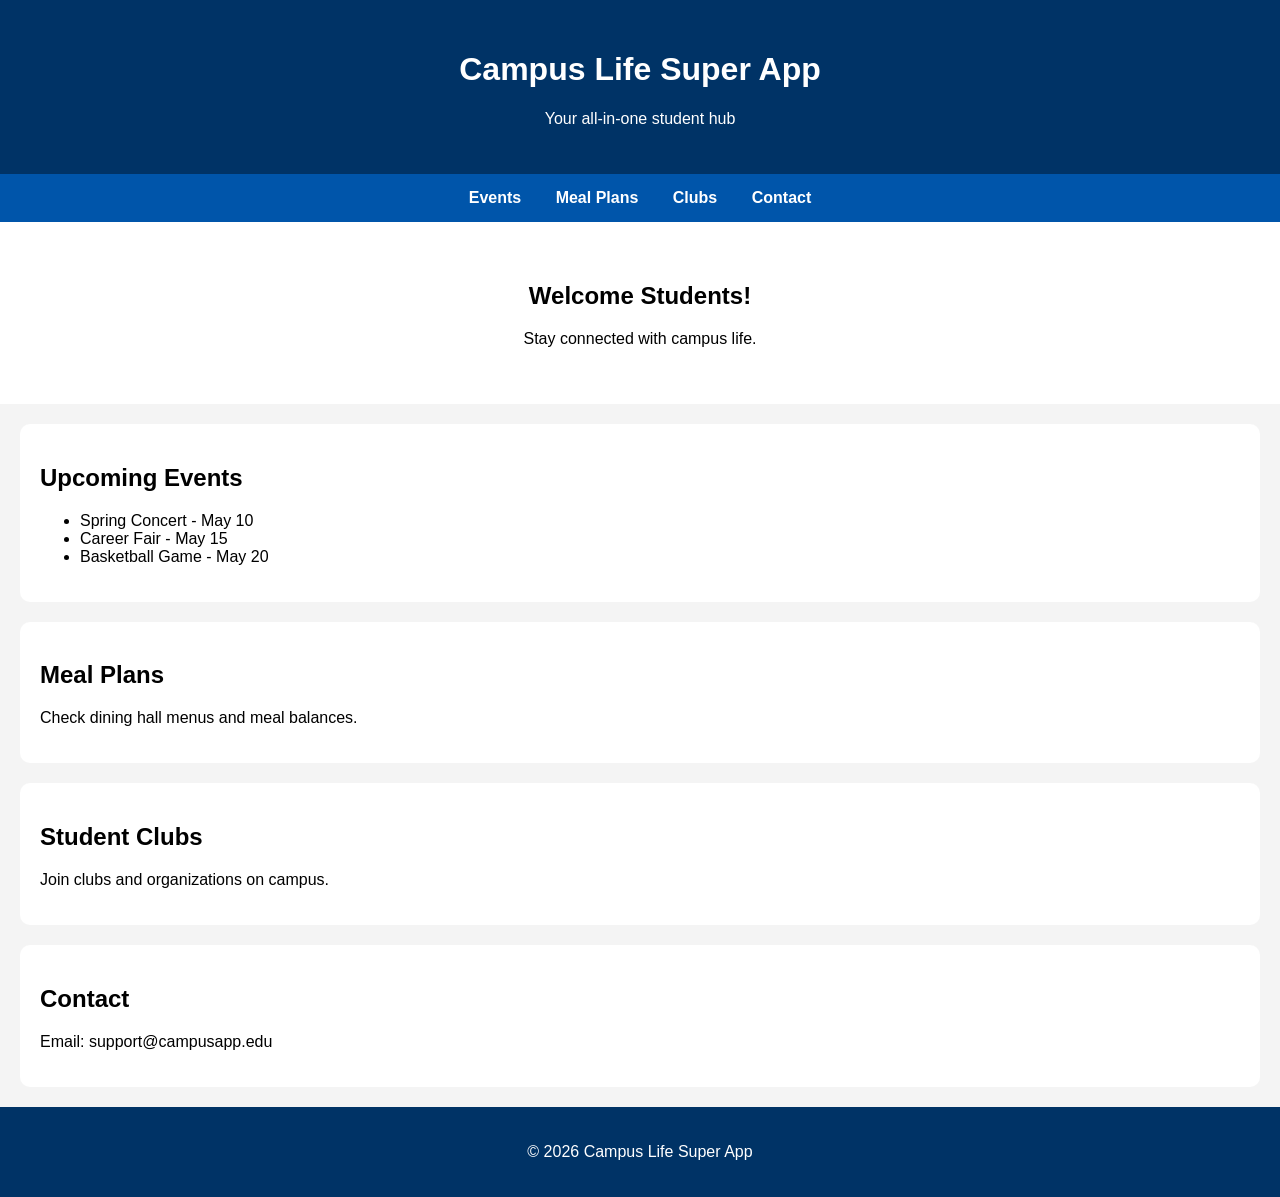
==== index.html @ 0d74ba04 "Added Campus Life Super App files" ====
<!-- index.html -->
<!DOCTYPE html>
<html lang="en">
<head>
<meta charset="UTF-8">
<meta name="viewport" content="width=device-width, initial-scale=1.0">
<title>Campus Life Super App</title>
<link rel="stylesheet" href="style.css">
</head>
<body>

<header>
    <h1>Campus Life Super App</h1>
    <p>Your all-in-one student hub</p>
</header>

<nav>
    <a href="#events">Events</a>
    <a href="#meals">Meal Plans</a>
    <a href="#clubs">Clubs</a>
    <a href="#contact">Contact</a>
</nav>

<section class="hero">
    <h2>Welcome Students!</h2>
    <p>Stay connected with campus life.</p>
</section>

<section id="events" class="card">
    <h2>Upcoming Events</h2>
    <ul>
        <li>Spring Concert - May 10</li>
        <li>Career Fair - May 15</li>
        <li>Basketball Game - May 20</li>
    </ul>
</section>

<section id="meals" class="card">
    <h2>Meal Plans</h2>
    <p>Check dining hall menus and meal balances.</p>
</section>

<section id="clubs" class="card">
    <h2>Student Clubs</h2>
    <p>Join clubs and organizations on campus.</p>
</section>

<section id="contact" class="card">
    <h2>Contact</h2>
    <p>Email: support@campusapp.edu</p>
</section>

<footer>
    <p>© 2026 Campus Life Super App</p>
</footer>

<script src="script.js"></script>
</body>
</html>
---- style.css ----
/* style.css */
body {
    margin: 0;
    font-family: Arial, sans-serif;
    background: #f4f4f4;
}

header {
    background: #003366;
    color: white;
    text-align: center;
    padding: 30px;
}

nav {
    background: #0055aa;
    padding: 15px;
    text-align: center;
}

nav a {
    color: white;
    margin: 15px;
    text-decoration: none;
    font-weight: bold;
}

.hero {
    text-align: center;
    padding: 40px;
    background: white;
}

.card {
    background: white;
    margin: 20px;
    padding: 20px;
    border-radius: 10px;
}

footer {
    text-align: center;
    padding: 20px;
    background: #003366;
    color: white;
}
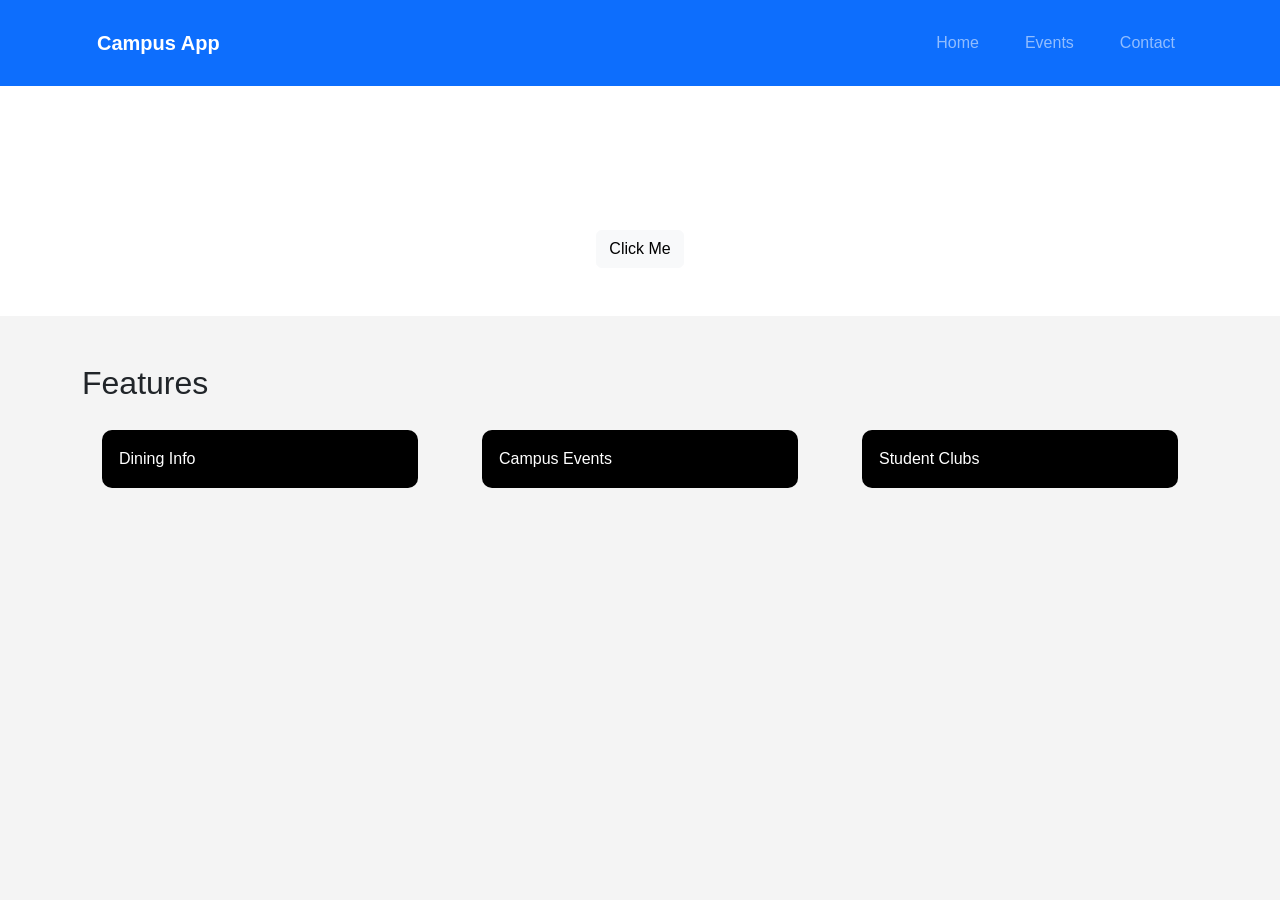
==== commit 4d46e942: "Updated project content" ====
--- a/index.html
+++ b/index.html
@@ -1,59 +1,47 @@
-<!-- index.html -->
 <!DOCTYPE html>
 <html lang="en">
 <head>
 <meta charset="UTF-8">
-<meta name="viewport" content="width=device-width, initial-scale=1.0">
+<meta name="viewport" content="width=device-width, initial-scale=1">
 <title>Campus Life Super App</title>
+<link rel="stylesheet" href="https://cdn.jsdelivr.net/npm/bootstrap@5.3.2/dist/css/bootstrap.min.css">
 <link rel="stylesheet" href="style.css">
 </head>
 <body>
 
-<header>
-    <h1>Campus Life Super App</h1>
-    <p>Your all-in-one student hub</p>
+<nav class="navbar navbar-expand-lg navbar-dark bg-primary">
+<div class="container">
+<a class="navbar-brand" href="index.html">Campus App</a>
+<button class="navbar-toggler" data-bs-toggle="collapse" data-bs-target="#navMenu">
+<span class="navbar-toggler-icon"></span>
+</button>
+
+<div class="collapse navbar-collapse" id="navMenu">
+<ul class="navbar-nav ms-auto">
+<li class="nav-item"><a class="nav-link" href="index.html">Home</a></li>
+<li class="nav-item"><a class="nav-link" href="events.html">Events</a></li>
+<li class="nav-item"><a class="nav-link" href="contact.html">Contact</a></li>
+</ul>
+</div>
+</div>
+</nav>
+
+<header class="hero text-center text-white p-5">
+<h1>Campus Life Super App</h1>
+<p>Your all-in-one student resource hub</p>
+<button onclick="welcomeMsg()" class="btn btn-light">Click Me</button>
 </header>
 
-<nav>
-    <a href="#events">Events</a>
-    <a href="#meals">Meal Plans</a>
-    <a href="#clubs">Clubs</a>
-    <a href="#contact">Contact</a>
-</nav>
-
-<section class="hero">
-    <h2>Welcome Students!</h2>
-    <p>Stay connected with campus life.</p>
+<section class="container mt-5">
+<h2>Features</h2>
+<div class="row">
+<div class="col-md-4"><div class="card p-3">Dining Info</div></div>
+<div class="col-md-4"><div class="card p-3">Campus Events</div></div>
+<div class="col-md-4"><div class="card p-3">Student Clubs</div></div>
+</div>
 </section>
 
-<section id="events" class="card">
-    <h2>Upcoming Events</h2>
-    <ul>
-        <li>Spring Concert - May 10</li>
-        <li>Career Fair - May 15</li>
-        <li>Basketball Game - May 20</li>
-    </ul>
-</section>
-
-<section id="meals" class="card">
-    <h2>Meal Plans</h2>
-    <p>Check dining hall menus and meal balances.</p>
-</section>
-
-<section id="clubs" class="card">
-    <h2>Student Clubs</h2>
-    <p>Join clubs and organizations on campus.</p>
-</section>
-
-<section id="contact" class="card">
-    <h2>Contact</h2>
-    <p>Email: support@campusapp.edu</p>
-</section>
-
-<footer>
-    <p>© 2026 Campus Life Super App</p>
-</footer>
-
 <script src="script.js"></script>
+<script src="https://cdn.jsdelivr.net/npm/bootstrap@5.3.2/dist/js/bootstrap.bundle.min.js"></script>
 </body>
 </html>
--- a/style.css
+++ b/style.css
@@ -19,7 +19,7 @@
 }
 
 nav a {
-    color: white;
+    color: black;
     margin: 15px;
     text-decoration: none;
     font-weight: bold;
@@ -32,7 +32,8 @@
 }
 
 .card {
-    background: white;
+    background: black;
+    color: white;
     margin: 20px;
     padding: 20px;
     border-radius: 10px;
